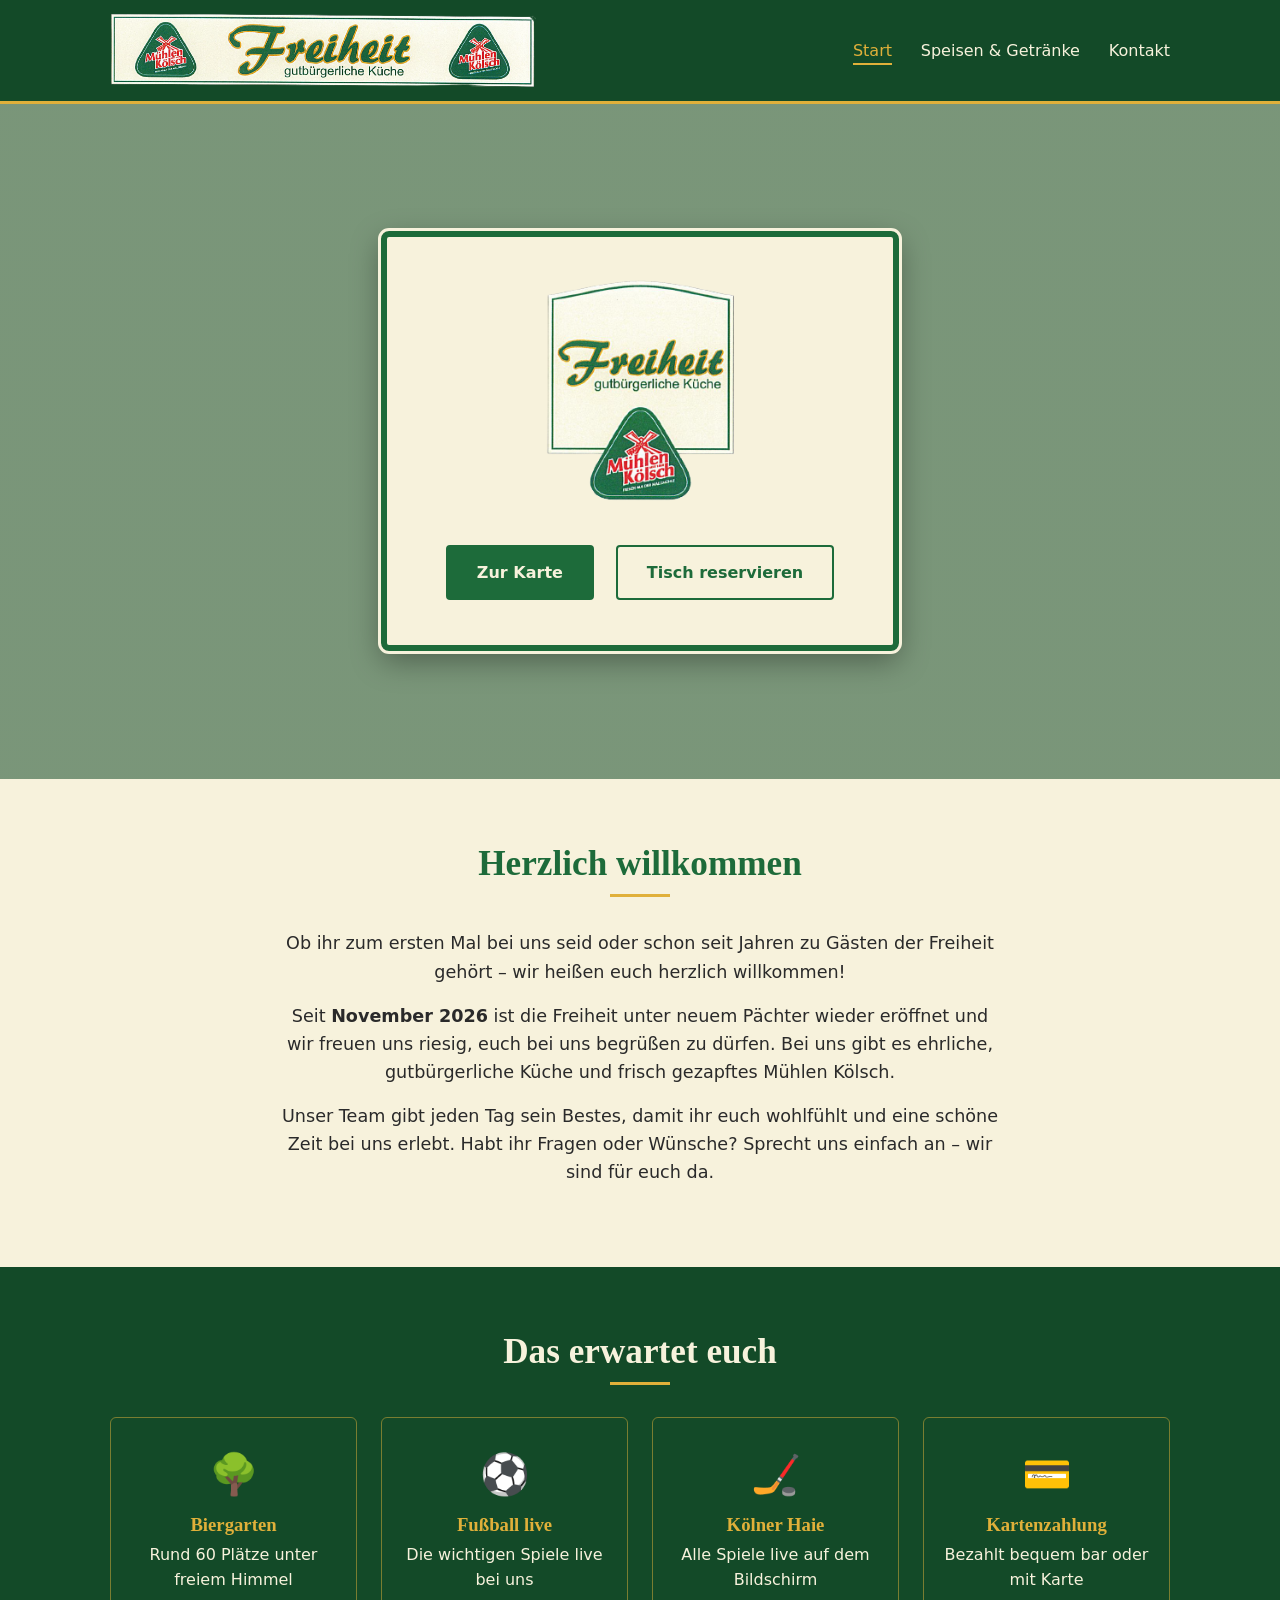
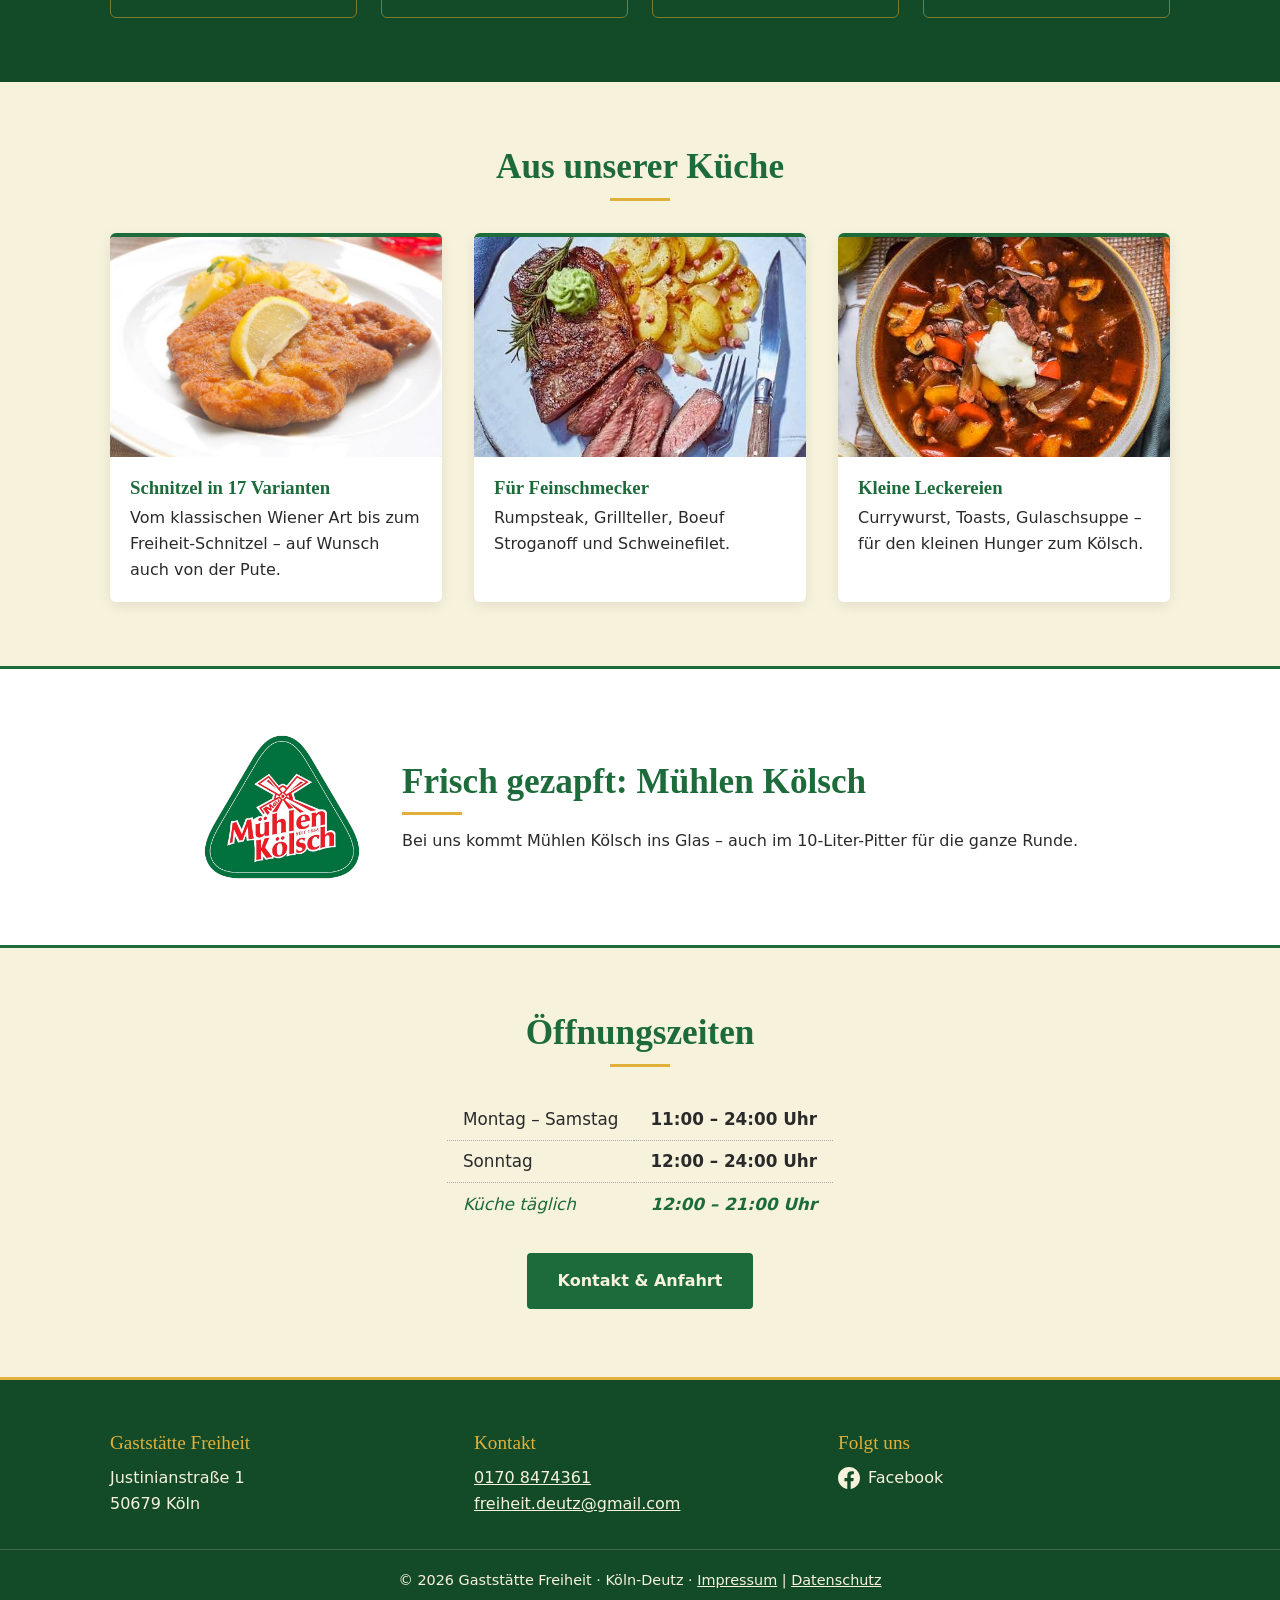
==== index.html @ f7ccb16d "update website" ====
<!DOCTYPE html>
<html lang="de">
  <head>
    <meta charset="UTF-8" />
    <meta name="viewport" content="width=device-width, initial-scale=1.0" />
    <title>Freiheit – Gutbürgerliche Küche in Köln-Deutz</title>
    <meta
      name="description"
      content="Gaststätte Freiheit in Köln-Deutz: gutbürgerliche Küche, Mühlen Kölsch, Biergarten, Fußball und Kölner Haie live."
    />
    <link rel="stylesheet" href="css/style.css" />
  </head>
  <body>
    <header class="header">
      <nav class="container nav">
        <a href="index.html" class="logo"
          ><img src="img/schild.png" alt="Freiheit – gutbürgerliche Küche"
        /></a>
        <button class="menu-btn" aria-label="Menü öffnen">☰</button>
        <ul class="nav-links">
          <li><a href="index.html" class="aktiv">Start</a></li>
          <li><a href="karte.html">Speisen &amp; Getränke</a></li>
          <li><a href="kontakt.html">Kontakt</a></li>
        </ul>
      </nav>
    </header>

    <section class="hero">
      <div class="hero-schild">
        <img
          src="img/formschild.png"
          alt="Freiheit – gutbürgerliche Küche"
          class="hero-logo"
        />
        <div class="hero-buttons">
          <a href="karte.html" class="btn">Zur Karte</a>
          <a href="kontakt.html" class="btn btn-rand">Tisch reservieren</a>
        </div>
      </div>
    </section>

    <section class="section">
      <div class="container willkommen">
        <h2>Herzlich willkommen</h2>
        <p>
          Ob ihr zum ersten Mal bei uns seid oder schon seit Jahren zu Gästen
          der Freiheit gehört – wir heißen euch herzlich willkommen!
        </p>
        <p>
          Seit <strong>November 2026</strong> ist die Freiheit unter neuem
          Pächter wieder eröffnet und wir freuen uns riesig, euch bei uns
          begrüßen zu dürfen. Bei uns gibt es ehrliche, gutbürgerliche Küche und
          frisch gezapftes Mühlen Kölsch.
        </p>
        <p>
          Unser Team gibt jeden Tag sein Bestes, damit ihr euch wohlfühlt und
          eine schöne Zeit bei uns erlebt. Habt ihr Fragen oder Wünsche? Sprecht
          uns einfach an – wir sind für euch da.
        </p>
      </div>
    </section>

    <section class="section dunkel">
      <div class="container">
        <h2>Das erwartet euch</h2>
        <div class="vorteile">
          <div class="vorteil">
            <div class="icon">🌳</div>
            <h3>Biergarten</h3>
            <p>Rund 60 Plätze unter freiem Himmel</p>
          </div>
          <div class="vorteil">
            <div class="icon">⚽</div>
            <h3>Fußball live</h3>
            <p>Die wichtigen Spiele live bei uns</p>
          </div>
          <div class="vorteil">
            <div class="icon">🏒</div>
            <h3>Kölner Haie</h3>
            <p>Alle Spiele live auf dem Bildschirm</p>
          </div>
          <div class="vorteil">
            <div class="icon">💳</div>
            <h3>Kartenzahlung</h3>
            <p>Bezahlt bequem bar oder mit Karte</p>
          </div>
        </div>
      </div>
    </section>

    <section class="section">
      <div class="container">
        <h2>Aus unserer Küche</h2>
        <div class="grid">
          <div class="karte-box">
            <!-- Platzhalterbild: später ersetzen durch z. B. img/schnitzel.jpg -->
            <img src="img/schnitzel.jfif" alt="Schnitzel" />
            <div>
              <h3>Schnitzel in 17 Varianten</h3>
              <p>
                Vom klassischen Wiener Art bis zum Freiheit-Schnitzel – auf
                Wunsch auch von der Pute.
              </p>
            </div>
          </div>
          <div class="karte-box">
            <img src="img/rumpsteak.jfif" alt="Steak" />
            <div>
              <h3>Für Feinschmecker</h3>
              <p>Rumpsteak, Grillteller, Boeuf Stroganoff und Schweinefilet.</p>
            </div>
          </div>
          <div class="karte-box">
            <img src="img/gulaschsuppe.jfif" alt="Gulaschsuppe" />
            <div>
              <h3>Kleine Leckereien</h3>
              <p>
                Currywurst, Toasts, Gulaschsuppe – für den kleinen Hunger zum
                Kölsch.
              </p>
            </div>
          </div>
        </div>
      </div>
    </section>

    <section class="section kölsch-band">
      <div class="container kölsch-inhalt">
        <img
          src="img/muehlen-koelsch-logo.png"
          alt="Mühlen Kölsch"
          class="muehlen-logo"
        />
        <div>
          <h2>Frisch gezapft: Mühlen Kölsch</h2>
          <p>
            Bei uns kommt Mühlen Kölsch ins Glas – auch im 10-Liter-Pitter für
            die ganze Runde.
          </p>
        </div>
      </div>
    </section>

    <section class="section">
      <div class="container zentriert">
        <h2>Öffnungszeiten</h2>
        <table class="zeiten">
          <tr>
            <td>Montag – Samstag</td>
            <td>11:00 – 24:00 Uhr</td>
          </tr>
          <tr>
            <td>Sonntag</td>
            <td>12:00 – 24:00 Uhr</td>
          </tr>
          <tr class="kueche">
            <td>Küche täglich</td>
            <td>12:00 – 21:00 Uhr</td>
          </tr>
        </table>
        <a href="kontakt.html" class="btn">Kontakt &amp; Anfahrt</a>
      </div>
    </section>

    <footer class="footer">
      <div class="container footer-grid">
        <div>
          <p class="footer-titel">Gaststätte Freiheit</p>
          <p>Justinianstraße 1<br />50679 Köln</p>
        </div>
        <div>
          <p class="footer-titel">Kontakt</p>
          <p>
            <a href="tel:+491708474361">0170 8474361</a><br />
            <a href="mailto:freiheit.deutz@gmail.com"
              >freiheit.deutz@gmail.com</a
            >
          </p>
        </div>
        <div>
          <p class="footer-titel">Folgt uns</p>
          <!-- TODO: Facebook-Link hier eintragen -->
          <a href="index.html" class="social" aria-label="Freiheit auf Facebook"
            ><svg viewBox="0 0 24 24" width="22" height="22" aria-hidden="true">
              <path
                fill="currentColor"
                d="M24 12.07C24 5.4 18.63 0 12 0S0 5.4 0 12.07C0 18.1 4.39 23.1 10.13 24v-8.44H7.08v-3.49h3.05V9.41c0-3.02 1.79-4.69 4.53-4.69 1.31 0 2.68.24 2.68.24v2.97h-1.51c-1.49 0-1.96.93-1.96 1.88v2.26h3.33l-.53 3.49h-2.8V24C19.61 23.1 24 18.1 24 12.07z"
              />
            </svg>
            Facebook</a
          >
        </div>
      </div>
      <p class="footer-unten">
        © <span id="jahr"></span> Gaststätte Freiheit · Köln-Deutz ·
        <a href="impressum.html">Impressum</a> |
        <a href="datenschutz.html">Datenschutz</a>
      </p>
    </footer>

    <script src="js/script.js"></script>
  </body>
</html>
---- css/style.css ----
/* =====================================================
   Farben & Schriften – HIER zentral anpassen
   (vom Schild abgelesen, ungefähre Werte)
   ===================================================== */
:root {
  --gruen: #1d6b3a;
  --gruen-hell: #2a8a4c;
  --gruen-dunkel: #134a28;
  --creme: #f7f2dc;
  --gold: #e0b03a;
  --rot: #c8102e;
  --text: #2a2a2a;
  --schrift-titel: Georgia, "Times New Roman", serif;
  --schrift-text: system-ui, -apple-system, "Segoe UI", Roboto, sans-serif;
}

* {
  box-sizing: border-box;
  margin: 0;
  padding: 0;
}
html {
  scroll-behavior: smooth;
}
body {
  font-family: var(--schrift-text);
  color: var(--text);
  background: var(--creme);
  line-height: 1.6;
}
h1,
h2,
h3 {
  font-family: var(--schrift-titel);
  color: var(--gruen);
  line-height: 1.2;
}
a {
  color: var(--gruen);
}
img {
  max-width: 100%;
  display: block;
}
.container {
  max-width: 1100px;
  margin: 0 auto;
  padding: 0 1.25rem;
}
.zentriert {
  text-align: center;
}

/* ===== Navigation ===== */
.header {
  background: var(--gruen-dunkel);
  position: sticky;
  top: 0;
  z-index: 10;
  border-bottom: 3px solid var(--gold);
}
.nav {
  display: flex;
  justify-content: space-between;
  align-items: center;
  gap: 1.5rem;
  padding: 0.8rem 1.25rem;
  position: relative;
}

/* Logo im Header: Höhe frei wählbar, Form bleibt immer erhalten */
.logo {
  text-decoration: none;
  display: flex;
  align-items: center;
  min-width: 0;
  flex: 0 1 auto;
}
.logo img {
  height: 75px;
  width: auto;
  max-width: 100%;
  object-fit: contain;
  display: block;
}

.nav-links {
  display: flex;
  gap: 1.8rem;
  list-style: none;
}
.nav-links a {
  color: var(--creme);
  text-decoration: none;
  font-weight: 500;
  padding-bottom: 3px;
  white-space: nowrap;
}
.nav-links a:hover,
.nav-links a.aktiv {
  color: var(--gold);
  border-bottom: 2px solid var(--gold);
}

/* Burger-Menü: am PC versteckt, nur auf dem Handy sichtbar */
.menu-btn {
  display: none;
  background: none;
  border: none;
  color: var(--creme);
  font-size: 1.8rem;
  cursor: pointer;
  line-height: 1;
}

/* ===== Hero – sieht aus wie das Schild ===== */
.hero {
  min-height: 75vh;
  display: flex;
  align-items: center;
  justify-content: center;
  text-align: center;
  padding: 3rem 1.25rem;
  background: linear-gradient(rgba(19, 74, 40, 0.55), rgba(19, 74, 40, 0.55)),
    url("[picsum.photos](https://picsum.photos/1600/900?grayscale)")
      center/cover;
}
.hero-schild {
  background: var(--creme);
  border: 6px solid var(--gruen);
  outline: 3px solid var(--creme);
  border-radius: 8px;
  padding: 2.5rem 3.5rem;
  box-shadow: 0 10px 30px rgba(0, 0, 0, 0.35);
  max-width: 100%;
}
.hero-logo {
  width: min(200px, 70vw);
  margin: 0 auto 2rem;
}
.hero h1 {
  font-size: clamp(3.5rem, 11vw, 7rem);
  font-style: italic;
  font-weight: 900;
  color: var(--gruen);
  -webkit-text-stroke: 1px var(--gold);
  text-shadow: 3px 3px 0 var(--gold);
}
.hero p {
  font-family: var(--schrift-titel);
  font-size: 1.5rem;
  color: var(--gruen);
  margin: 0.3rem 0 1.8rem;
}
.hero-buttons {
  display: flex;
  gap: 1rem;
  justify-content: center;
  flex-wrap: wrap;
}

/* ===== Buttons ===== */
.btn {
  display: inline-block;
  padding: 0.8rem 1.8rem;
  margin: 0.3rem 0.2rem;
  background: var(--gruen);
  color: var(--creme);
  text-decoration: none;
  border: 2px solid var(--gruen);
  border-radius: 4px;
  font-weight: 600;
  transition: all 0.2s;
}
.btn:hover {
  background: var(--gold);
  border-color: var(--gold);
  color: var(--gruen-dunkel);
}
.btn-rand,
.btn-gruen-rand {
  background: transparent;
  color: var(--gruen);
}

/* ===== Abschnitte ===== */
.section {
  padding: 4rem 0;
}
.section h2 {
  font-size: 2.2rem;
  text-align: center;
  margin-bottom: 2rem;
}
.section h2::after {
  content: "";
  display: block;
  width: 60px;
  height: 3px;
  background: var(--gold);
  margin: 0.6rem auto 0;
}
.willkommen {
  max-width: 760px;
  text-align: center;
  font-size: 1.1rem;
}
.willkommen p {
  margin-bottom: 1rem;
}

.dunkel {
  background: var(--gruen-dunkel);
  color: var(--creme);
}
.dunkel h2,
.dunkel h3 {
  color: var(--creme);
}
.vorteile {
  display: grid;
  grid-template-columns: repeat(auto-fit, minmax(200px, 1fr));
  gap: 1.5rem;
}
.vorteil {
  text-align: center;
  padding: 1.5rem 1rem;
  border: 1px solid rgba(224, 176, 58, 0.5);
  border-radius: 6px;
}
.vorteil .icon {
  font-size: 2.5rem;
  margin-bottom: 0.5rem;
}
.vorteil h3 {
  color: var(--gold) !important;
  margin-bottom: 0.3rem;
}

.grid {
  display: grid;
  grid-template-columns: repeat(auto-fit, minmax(280px, 1fr));
  gap: 2rem;
}
.karte-box {
  background: #fff;
  border-radius: 6px;
  overflow: hidden;
  box-shadow: 0 4px 14px rgba(0, 0, 0, 0.08);
  border-top: 4px solid var(--gruen);
}
.karte-box > div {
  padding: 1.25rem;
}
.karte-box h3 {
  margin-bottom: 0.4rem;
}
/* Bilder in den Kacheln einheitlich zuschneiden */
.karte-box img {
  width: 100%;
  height: 220px;
  object-fit: cover;
}

/* Mühlen-Band */
.kölsch-band {
  background: #fff;
  border-top: 3px solid var(--gruen);
  border-bottom: 3px solid var(--gruen);
}
.kölsch-inhalt {
  display: flex;
  align-items: center;
  justify-content: center;
  gap: 2.5rem;
  flex-wrap: wrap;
}
.kölsch-inhalt h2 {
  text-align: left;
  margin-bottom: 0.8rem;
}
.kölsch-inhalt h2::after {
  margin-left: 0;
}
.muehlen-logo {
  width: 160px;
}

/* Öffnungszeiten */
.zeiten {
  margin: 0 auto 1.5rem;
  border-collapse: collapse;
  font-size: 1.05rem;
}
.zeiten td {
  padding: 0.45rem 1rem;
  border-bottom: 1px dotted #aaa;
  text-align: left;
}
.zeiten td:last-child {
  font-weight: 600;
  text-align: right;
}
.zeiten .kueche td {
  color: var(--gruen);
  font-style: italic;
  border-bottom: none;
}

/* Kontakt */
.info-box {
  background: #fff;
  padding: 2rem;
  border-radius: 6px;
  box-shadow: 0 4px 14px rgba(0, 0, 0, 0.08);
}
.info-box h3 {
  margin: 1.2rem 0 0.5rem;
}
.info-box h3:first-child {
  margin-top: 0;
}
.info-box p {
  margin-bottom: 0.8rem;
}
.info-box .zeiten {
  margin-left: 0;
}

/* ===== Speise- & Getränkekarte ===== */
.tabs {
  display: flex;
  justify-content: center;
  gap: 1rem;
  margin-bottom: 2rem;
}
.tab {
  padding: 0.6rem 1.8rem;
  border: 2px solid var(--gruen);
  background: none;
  font-size: 1.05rem;
  cursor: pointer;
  border-radius: 4px;
  color: var(--gruen);
  font-weight: 600;
}
.tab.aktiv,
.tab:hover {
  background: var(--gruen);
  color: var(--creme);
}
.tab-inhalt {
  display: none;
}
.tab-inhalt.aktiv {
  display: block;
}

.kategorie {
  margin-bottom: 2.5rem;
  background: #fff;
  padding: 1.5rem 2rem;
  border-radius: 6px;
  box-shadow: 0 2px 10px rgba(0, 0, 0, 0.05);
}
.kategorie h3 {
  border-bottom: 2px solid var(--gold);
  padding-bottom: 0.3rem;
  margin-bottom: 1rem;
  font-size: 1.6rem;
}
.mit-logo {
  display: flex;
  align-items: center;
  justify-content: space-between;
  gap: 1rem;
}
.mit-logo img {
  height: 48px;
  width: auto;
}
.hinweis {
  font-style: italic;
  font-size: 0.95rem;
  margin-bottom: 1rem;
  color: #555;
}
.eintrag {
  display: flex;
  align-items: baseline;
  gap: 0.5rem;
  padding: 0.3rem 0;
}
.eintrag .name {
  font-weight: 600;
}
.eintrag .menge {
  color: #777;
  font-size: 0.9rem;
}
.eintrag .punkte {
  flex: 1;
  border-bottom: 1px dotted #aaa;
}
.eintrag .preis {
  font-weight: 600;
  white-space: nowrap;
  color: var(--gruen);
}
.spalten {
  columns: 2 320px;
  column-gap: 3rem;
}
.spalten .eintrag {
  break-inside: avoid;
}
.gericht {
  padding: 0.45rem 0;
  break-inside: avoid;
}
.gericht .eintrag {
  padding: 0;
}
.gericht .beschreibung {
  font-size: 0.9rem;
  color: #666;
  font-style: italic;
  margin-top: 0.1rem;
}

/* ===== Footer ===== */
.footer {
  background: var(--gruen-dunkel);
  color: var(--creme);
  padding: 3rem 0 1.5rem;
  border-top: 3px solid var(--gold);
}
.footer-grid {
  display: grid;
  grid-template-columns: repeat(auto-fit, minmax(200px, 1fr));
  gap: 2rem;
  margin-bottom: 2rem;
}
.footer-titel {
  font-family: var(--schrift-titel);
  color: var(--gold);
  font-size: 1.2rem;
  margin-bottom: 0.4rem;
}
.footer a {
  color: var(--creme);
}
.footer a:hover {
  color: var(--gold);
}
.social {
  display: inline-flex;
  align-items: center;
  gap: 0.5rem;
  text-decoration: none;
}
.footer-unten {
  text-align: center;
  font-size: 0.9rem;
  border-top: 1px solid rgba(247, 242, 220, 0.2);
  padding-top: 1.2rem;
}

/* ===== Textseiten ===== */
.text-seite {
  min-height: 50vh;
}
.text-seite h1 {
  margin-bottom: 1.5rem;
}
.text-seite p {
  margin-bottom: 1rem;
}

/* ===== Tablet ===== */
@media (max-width: 900px) {
  .logo img {
    height: 60px;
  }
  .nav {
    gap: 1rem;
  }
  .nav-links {
    gap: 1.1rem;
  }
}

/* ===== Handy ===== */
@media (max-width: 768px) {
  .menu-btn {
    display: block;
  }
  .nav-links {
    display: none;
    position: absolute;
    top: 100%;
    left: 0;
    right: 0;
    flex-direction: column;
    background: var(--gruen-dunkel);
    padding: 1rem 1.25rem;
    gap: 1rem;
    border-bottom: 3px solid var(--gold);
  }
  .nav-links.offen {
    display: flex;
  }
  .logo img {
    height: 48px;
  }
  .hero-schild {
    padding: 2rem 1.5rem;
  }
  .hero-buttons {
    flex-direction: column;
    align-items: stretch;
  }
  .hero-buttons .btn {
    margin: 0.2rem 0;
  }
  .kategorie {
    padding: 1.2rem;
  }
  .kölsch-inhalt {
    text-align: center;
  }
  .kölsch-inhalt h2 {
    text-align: center;
  }
  .kölsch-inhalt h2::after {
    margin: 0.6rem auto 0;
  }
}
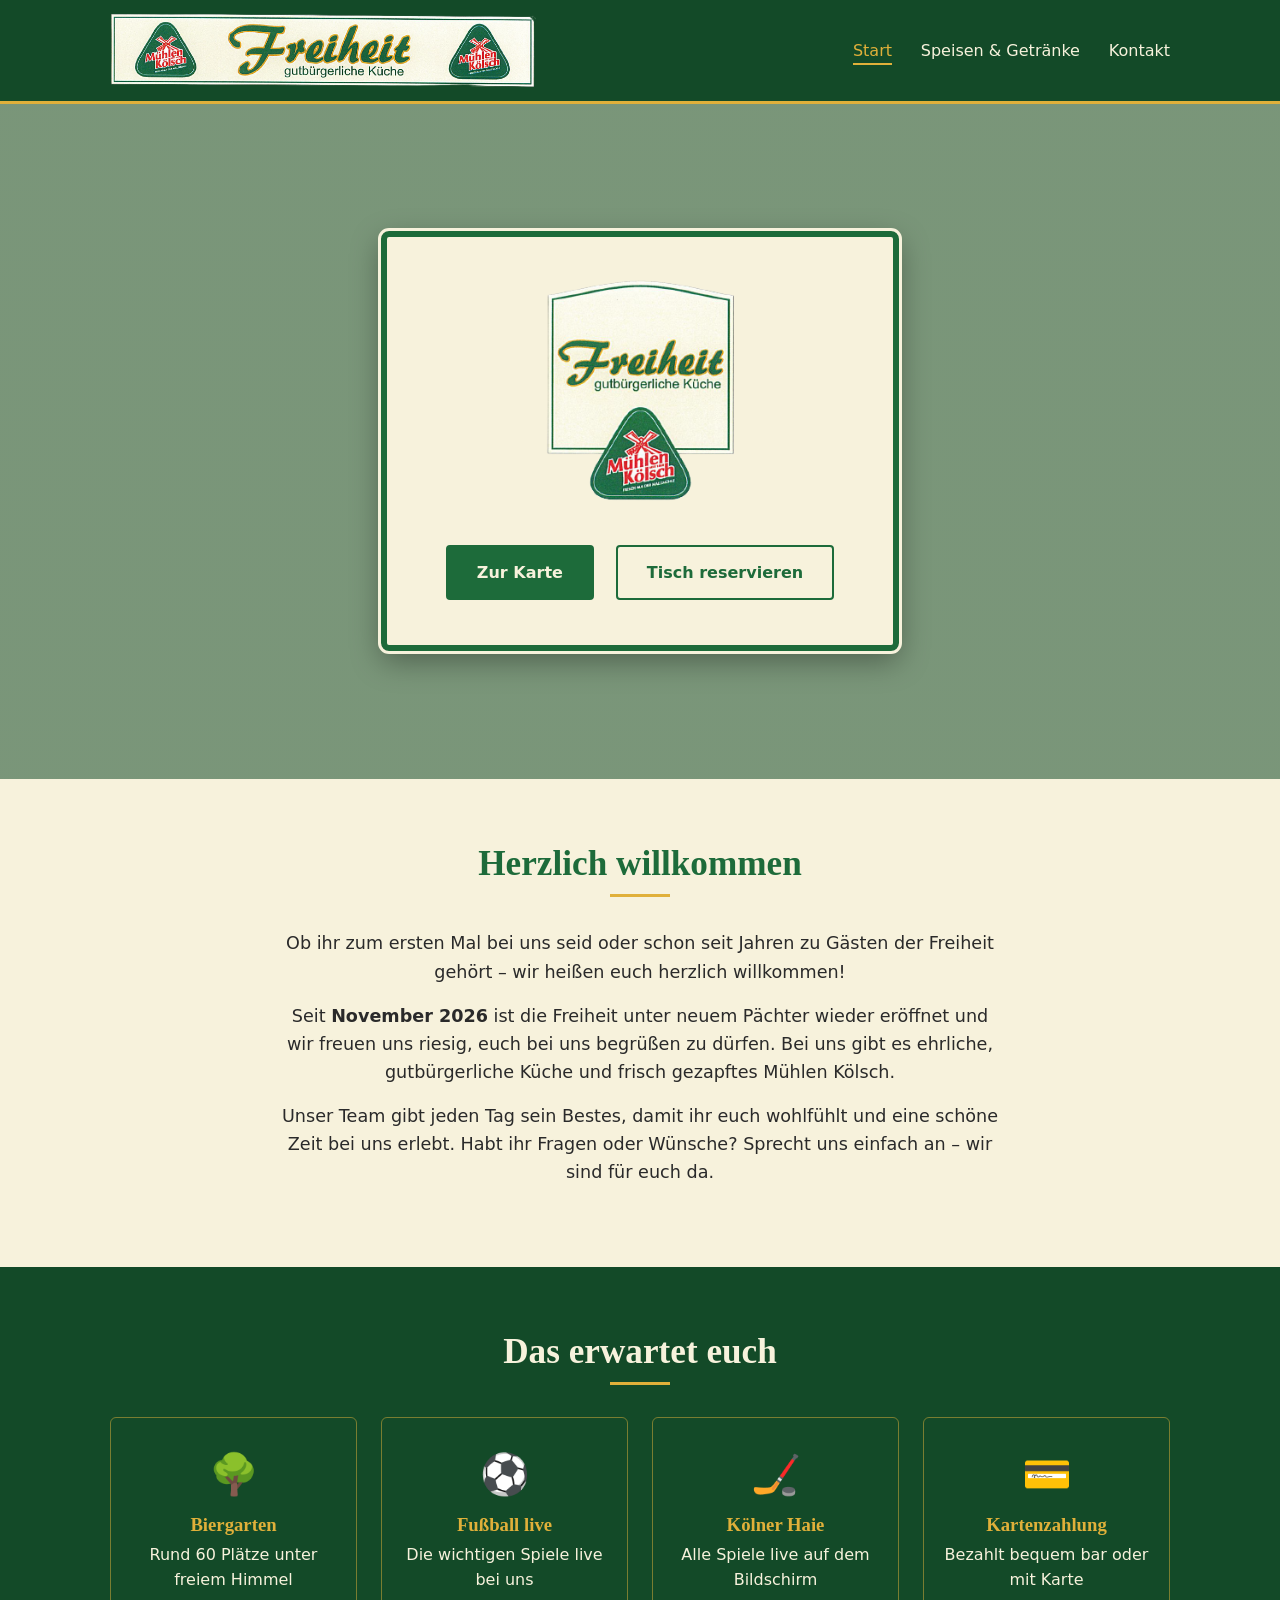
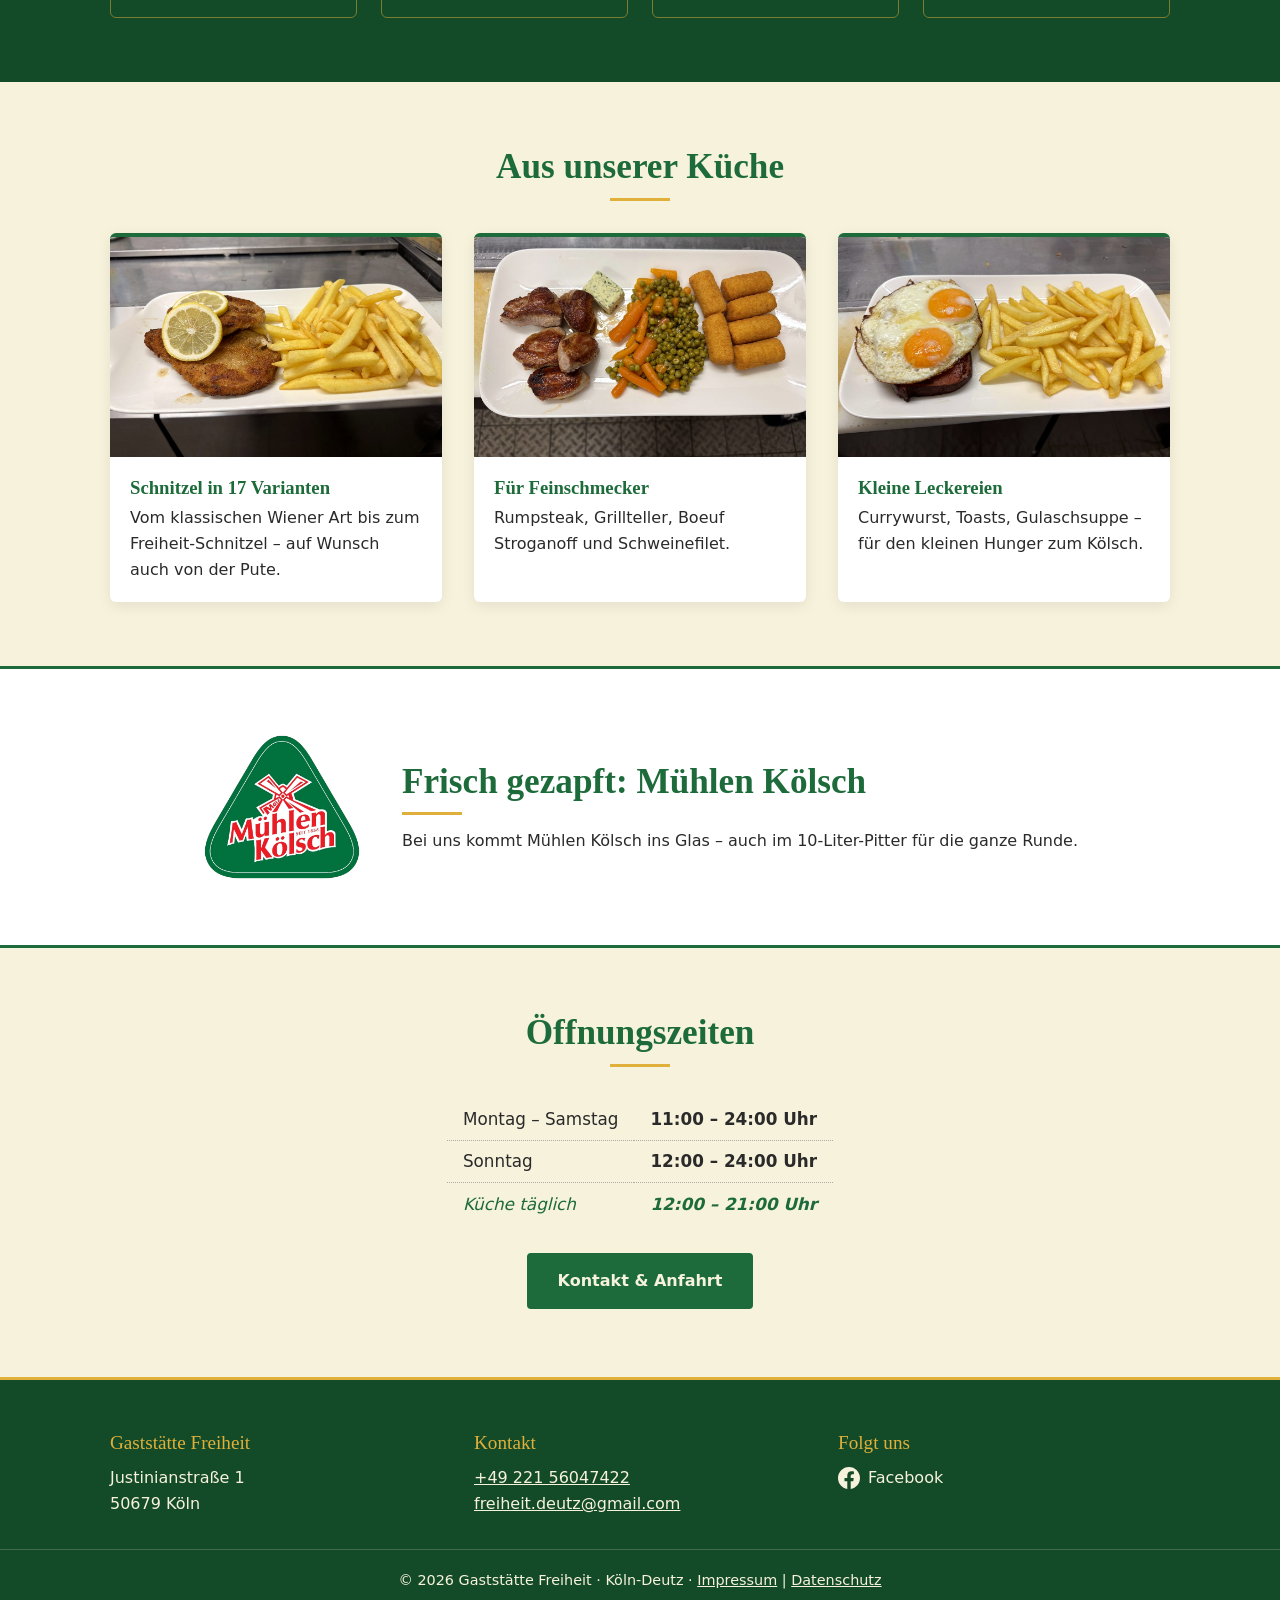
==== commit f0997e38: "Neue Bilder, Datenschutz, Facebook Link" ====
--- a/index.html
+++ b/index.html
@@ -1,4 +1,4 @@
-<!DOCTYPE html>
+<!doctype html>
 <html lang="de">
   <head>
     <meta charset="UTF-8" />
@@ -94,7 +94,7 @@
         <div class="grid">
           <div class="karte-box">
             <!-- Platzhalterbild: später ersetzen durch z. B. img/schnitzel.jpg -->
-            <img src="img/schnitzel.jfif" alt="Schnitzel" />
+            <img src="img/schnitzel.jpg" alt="Schnitzel" />
             <div>
               <h3>Schnitzel in 17 Varianten</h3>
               <p>
@@ -104,14 +104,14 @@
             </div>
           </div>
           <div class="karte-box">
-            <img src="img/rumpsteak.jfif" alt="Steak" />
+            <img src="img/feinschmecker.jpg" alt="Steak" />
             <div>
               <h3>Für Feinschmecker</h3>
               <p>Rumpsteak, Grillteller, Boeuf Stroganoff und Schweinefilet.</p>
             </div>
           </div>
           <div class="karte-box">
-            <img src="img/gulaschsuppe.jfif" alt="Gulaschsuppe" />
+            <img src="img/leberkaese.jpg" alt="Gulaschsuppe" />
             <div>
               <h3>Kleine Leckereien</h3>
               <p>
@@ -171,7 +171,7 @@
         <div>
           <p class="footer-titel">Kontakt</p>
           <p>
-            <a href="tel:+491708474361">0170 8474361</a><br />
+            <a href="tel:+49 221 56047422">+49 221 56047422</a><br />
             <a href="mailto:freiheit.deutz@gmail.com"
               >freiheit.deutz@gmail.com</a
             >
@@ -180,7 +180,12 @@
         <div>
           <p class="footer-titel">Folgt uns</p>
           <!-- TODO: Facebook-Link hier eintragen -->
-          <a href="index.html" class="social" aria-label="Freiheit auf Facebook"
+          <a
+            href="https://www.facebook.com/profile.php?id=61596677500743"
+            target="_blank"
+            rel="noopener noreferrer"
+            class="social"
+            aria-label="Freiheit auf Facebook"
             ><svg viewBox="0 0 24 24" width="22" height="22" aria-hidden="true">
               <path
                 fill="currentColor"
--- a/css/style.css
+++ b/css/style.css
@@ -121,9 +121,7 @@
   justify-content: center;
   text-align: center;
   padding: 3rem 1.25rem;
-  background: linear-gradient(rgba(19, 74, 40, 0.55), rgba(19, 74, 40, 0.55)),
-    url("[picsum.photos](https://picsum.photos/1600/900?grayscale)")
-      center/cover;
+  background: linear-gradient(rgba(19, 74, 40, 0.55), rgba(19, 74, 40, 0.55));
 }
 .hero-schild {
   background: var(--creme);
@@ -536,3 +534,22 @@
     margin: 0.6rem auto 0;
   }
 }
+
+/* ===== Handy-Fix: lange Wörter in Überschriften ===== */
+h1,
+h2,
+h3 {
+  overflow-wrap: break-word;
+  hyphens: auto;
+}
+.text-seite h1 {
+  font-size: clamp(1.4rem, 6.5vw, 2.6rem);
+}
+.text-seite h2 {
+  font-size: clamp(1.2rem, 5vw, 1.8rem);
+}
+@media (max-width: 768px) {
+  .section h2 {
+    font-size: clamp(1.4rem, 6vw, 2.2rem);
+  }
+}
